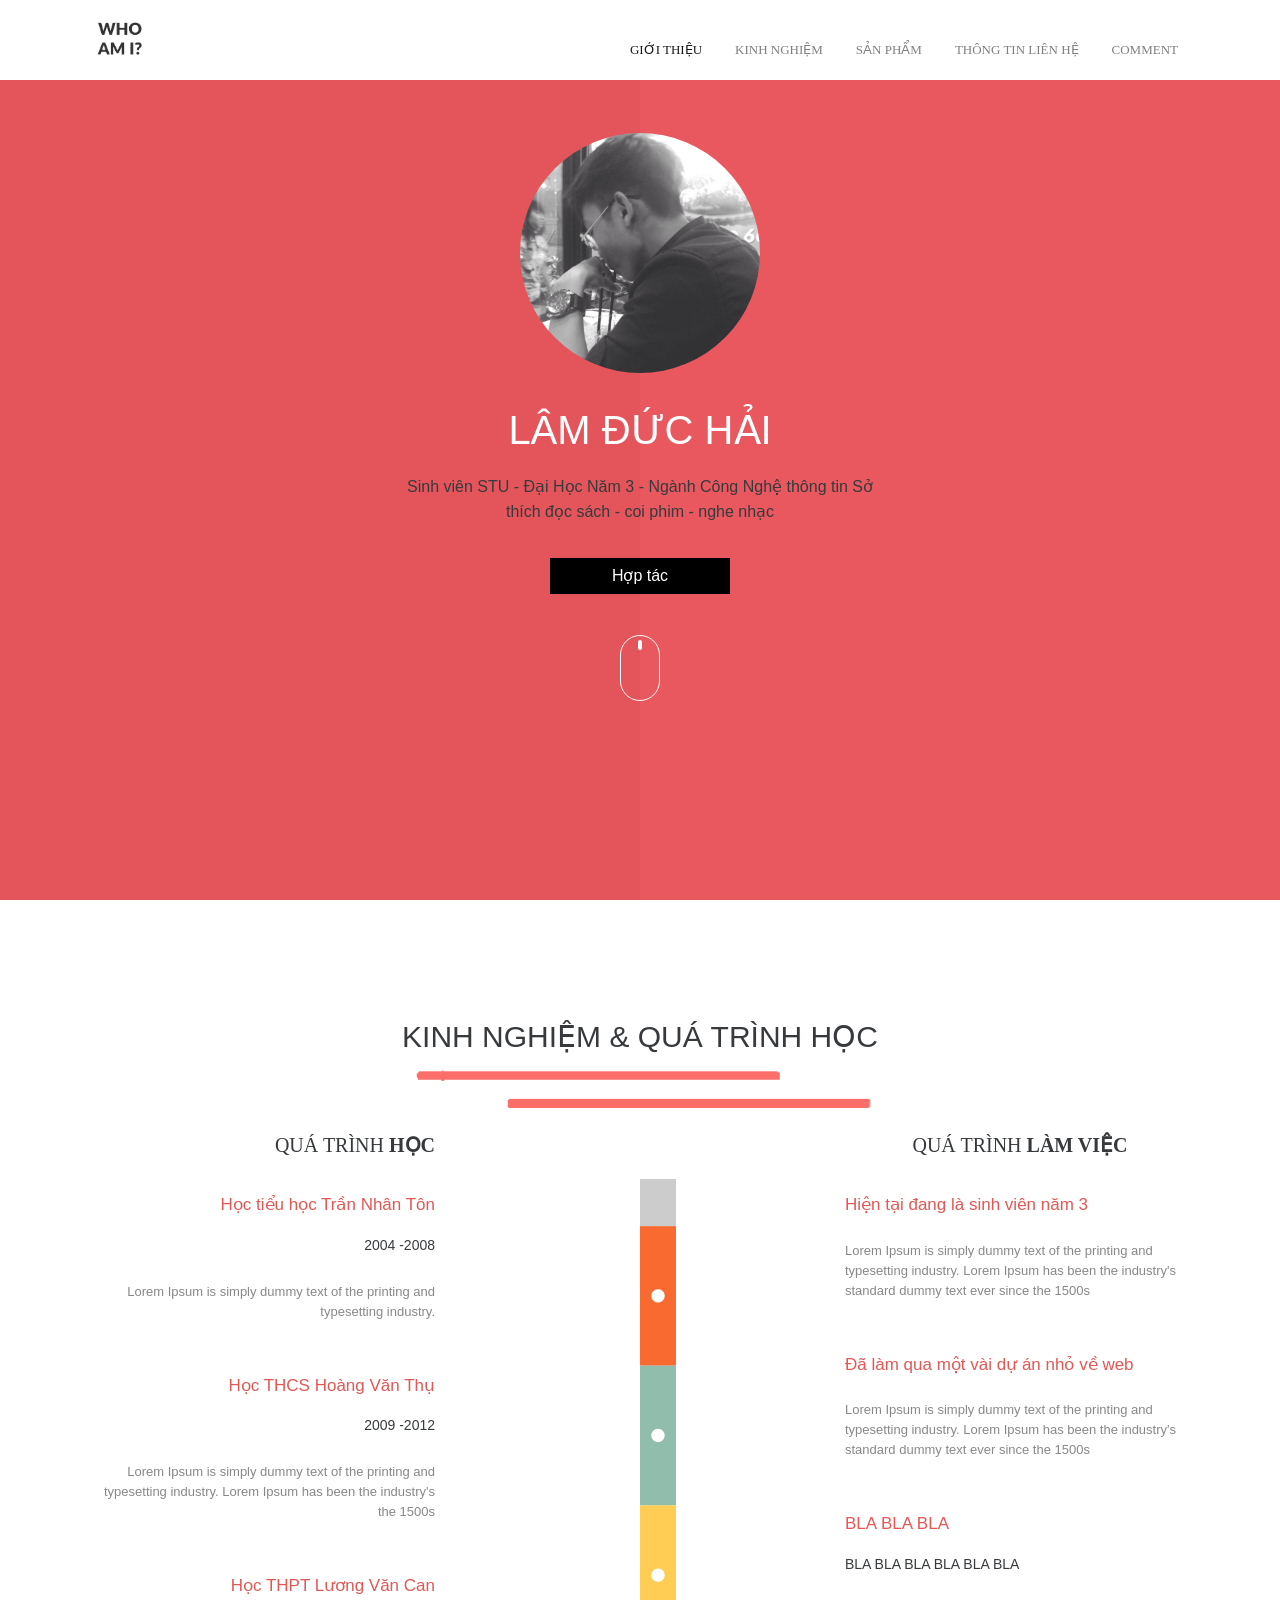
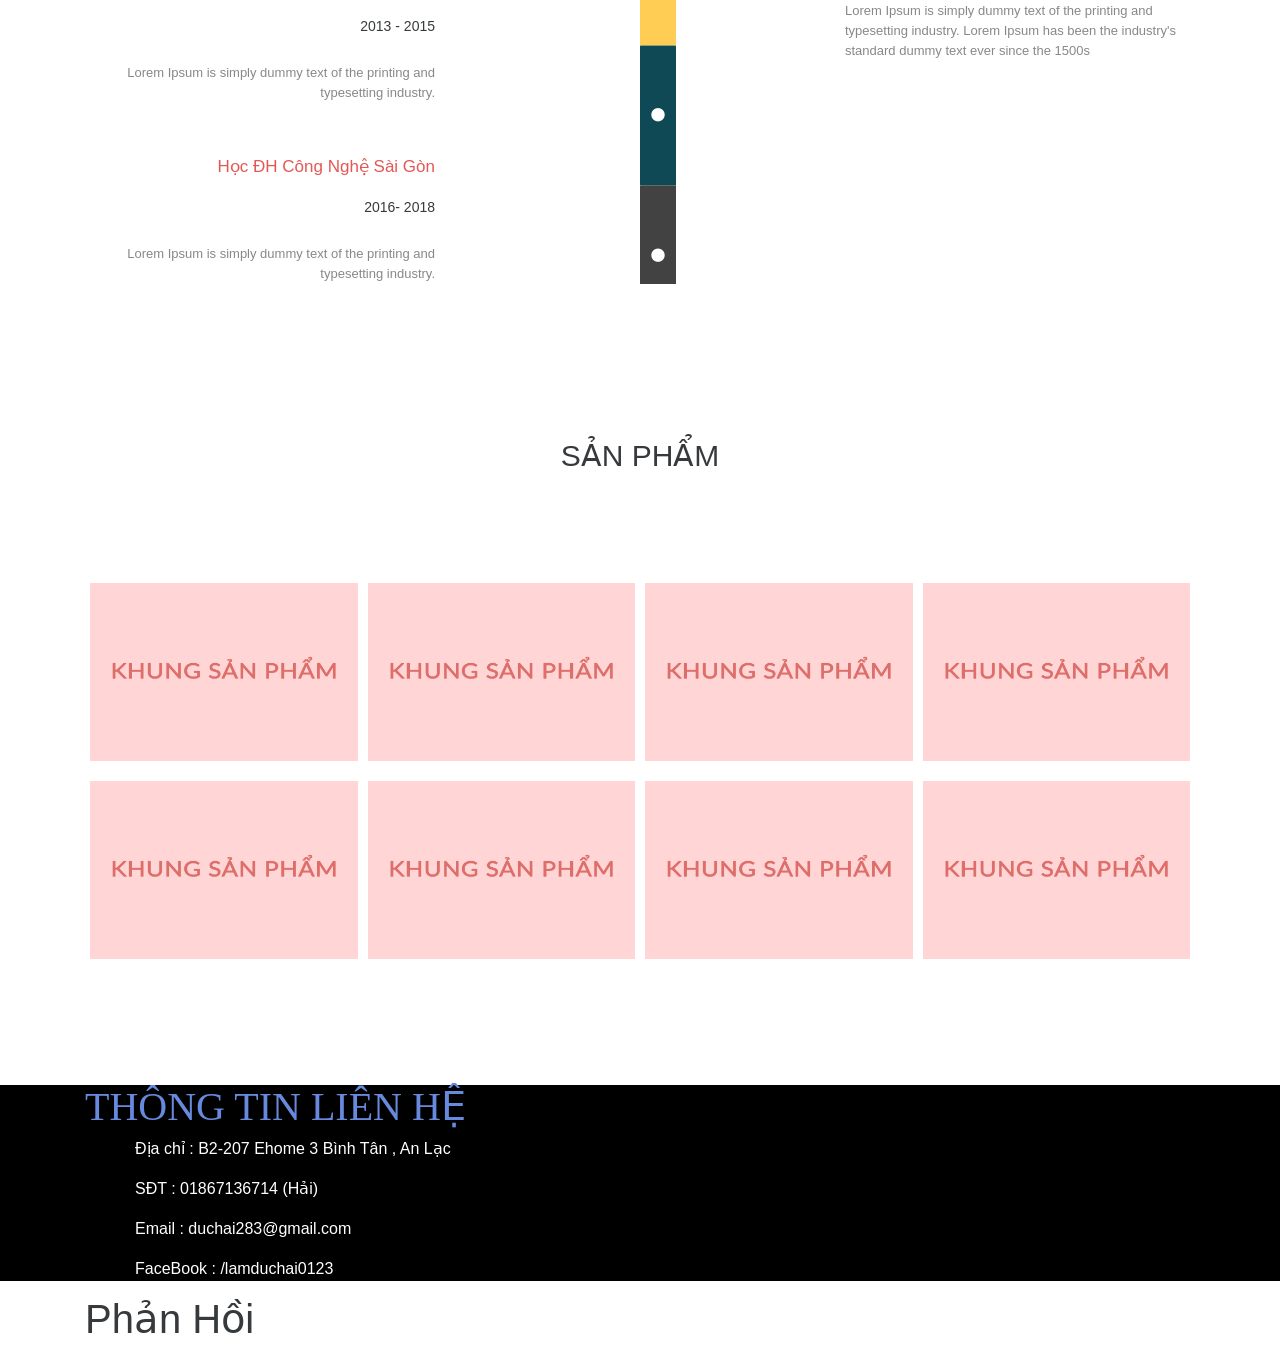
==== index.html @ f9845256 "abc" ====
<!DOCTYPE html>
<html lang="en"><head>
	<title> Example </title>
	<meta charset="utf-8">
	<meta name="viewport" content="width=device-width, initial-scale=1">  
	<script type="text/javascript" src="vendor/bootstrap.js"></script>
	<script type="text/javascript" src="1.js"></script>
	<link rel="stylesheet" href="vendor/bootstrap.css">
	<link rel="stylesheet" href="vendor/font-awesome.css">
	<link rel="stylesheet" href="1.css">
</head>
<body >
<div id="fb-root"></div>
<script>(function(d, s, id) {
  var js, fjs = d.getElementsByTagName(s)[0];
  if (d.getElementById(id)) return;
  js = d.createElement(s); js.id = id;
  js.src = 'https://connect.facebook.net/vi_VN/sdk.js#xfbml=1&version=v3.2&appId=2043495102359963&autoLogAppEvents=1';
  fjs.parentNode.insertBefore(js, fjs);
}(document, 'script', 'facebook-jssdk'));</script>
	<div class="menutop">
		<nav class="navbar navbar-light bg-faded navbar-fixed-top">
			<div class="container">
				<a class="navbar-brand" href="#"><img src="images/logo.png" width="70"alt="logo duchai"></a>
				<ul class="nav navbar-nav float-xs-right">
					<li class="nav-item active">
						<a class="nav-link gt" href="#">Giới thiệu <span class="sr-only">(current)</span></a>
					</li>
					<li class="nav-item">
						<a class="nav-link kn" href="#">Kinh nghiệm</a>
					</li>
					<li class="nav-item">
						<a class="nav-link sp" href="#">Sản phẩm</a>
					</li>
					<li class="nav-item">
						<a class="nav-link tt" href="#">Thông tin liên hệ</a>
					</li>
					<li class="nav-item">
						<a class="nav-link" href="#">Comment</a>
					</li>
				</ul>
			</div>
		</nav>
	</div>
	<div class="khoitt">
		<div class="container text-xs-center">
			<div class="tt">
				<img src="images/avatar.jpg" alt="anh dai dien duchai" width="240" height="240">
				<h2>Lâm Đức Hải</h2>
				<p>Sinh viên STU - Đại Học Năm 3 - Ngành Công Nghệ thông tin Sở thích đọc sách - coi phim - nghe nhạc</p>
				<a href="" class="nuthire btn btn-primary">Hợp tác</a>
				<div class="chuot"></div>
			</div>
		</div>
	</div>
	<div class="fedu">
		<div class="container">
			<div class="row">
				<div class="col-sm-12 tieudeto text-sm-center">
					<h1>Kinh nghiệm & Quá trình học</h1>

				</div>
				<div class="col-sm-4 cot1_3">
					<h2 class="text-sm-right text-xs-right text-xs-center tdnho">Quá trình <span class="dam">học</span></h2>
					
					<div class="khoittnho text-sm-right text-xs-center text-sm-right">
						<h3 class="tieudenho">Học tiểu học Trần Nhân Tôn</h3>
						<span class="motaqt">2004 -2008</span>
						<p>Lorem Ipsum is simply dummy text of the printing and typesetting industry. </p>
					</div>
					<div class="khoittnho text-sm-right text-xs-center">
						<h3 class="tieudenho">Học THCS Hoàng Văn Thụ</h3>
						<span class="motaqt">2009 -2012</span>
						<p>Lorem Ipsum is simply dummy text of the printing and typesetting industry. Lorem Ipsum has been the industry's the 1500s</p>
					</div>
					<div class="khoittnho text-sm-right text-xs-center">
						<h3 class="tieudenho">Học THPT Lương Văn Can</h3>
						<span class="motaqt">2013 - 2015</span>
						<p>Lorem Ipsum is simply dummy text of the printing and typesetting industry. </p>
					</div>
					<div class="khoittnho text-sm-right text-xs-center">
						<h3 class="tieudenho">Học ĐH Công Nghệ Sài Gòn</h3>
						<span class="motaqt">2016- 2018</span>
						<p>Lorem Ipsum is simply dummy text of the printing and typesetting industry. </p>
					</div>
				</div>
				<div class="col-sm-4 cot2_3">

				</div>
				<div class="col-sm-4 cot1_3">
					<h2 class="tdnho text-xs-center">Quá trình <span class="dam">làm việc</span></h2>
					
					<div class="khoittnho text-sm-left text-xs-center">
						<h3 class="tieudenho">Hiện tại đang là sinh viên năm 3</h3>
						<span class="motaqt"></span>
						<p>Lorem Ipsum is simply dummy text of the printing and typesetting industry. Lorem Ipsum has been the industry's standard dummy text ever since the 1500s</p>
					</div>
					<div class="khoittnho text-sm-left text-xs-center">
						<h3 class="tieudenho">Đã làm qua một vài dự án nhỏ về web</h3>
						<span class="motaqt"></span>
						<p>Lorem Ipsum is simply dummy text of the printing and typesetting industry. Lorem Ipsum has been the industry's standard dummy text ever since the 1500s</p>
					</div>
					<div class="khoittnho text-sm-left text-xs-center">
						<h3 class="tieudenho">BLA BLA BLA</h3>
						<span class="motaqt">BLA BLA BLA BLA BLA BLA</span>
						<p>Lorem Ipsum is simply dummy text of the printing and typesetting industry. Lorem Ipsum has been the industry's standard dummy text ever since the 1500s</p>
					</div>
				</div>
			</div>
		</div>
		<div class="khoisp">
			<div class="container">
				<div class="row">
					<div class="col-sm-12 tieudeto text-sm-center text-xs-center">
						<h1>Sản phẩm</h1>
					</div>
					<div class="col-sm-12 products">
						<ul>
							<li><a href=""><img src="images/Nike1.jpg" alt=""></a></li>
							<li><a href=""><img src="images/Nike1.jpg" alt=""></a></li>
							<li><a href=""><img src="images/Nike1.jpg" alt=""></a></li>
							<li><a href=""><img src="images/Nike1.jpg" alt=""></a></li>
							<li><a href=""><img src="images/Nike1.jpg" alt=""></a></li>
							<li><a href=""><img src="images/Nike1.jpg" alt=""></a></li>
							<li><a href=""><img src="images/Nike1.jpg" alt=""></a></li>
							<li><a href=""><img src="images/Nike1.jpg" alt=""></a></li>
						</ul>
					</div>
				</div>
			</div>
		</div>
			<div class="footer2">
				<!-- Begin page content -->
				<div class="container">
					<div class="mt-1">
						<h1 style="text-transform: uppercase;color:#688ade;font-family: segoe ui;font-size: 40px;">Thông Tin Liên Hệ</h1>
					</div>
					<p >Địa chỉ : B2-207 Ehome 3 Bình Tân , An Lạc</p>
					<p>SĐT : 01867136714 (Hải)</p>
					<p>Email : duchai283@gmail.com</p>
					<p>FaceBook : /lamduchai0123</p>
				</div>
			</div>
			<div class="khoicomment">
				<div class="container">
					<div class="row">
						<div class="col-sm-12">
							<h1 class="text-cs-center">
								Phản Hồi
							</h1>
							<div class="col-sm-8 push-sm-2">
								<div class="fb-comments" data-href="https://duchai2803.github.io/" data-width="576" data-numposts="10"></div>
							</div>
						</div>
					</div>
				</div>
			</div>
		</body>
		</html>
---- 1.css ----
*{margin: 0; padding: 0;}

.products {
    width: 100%;
    margin-top: 20px;
    margin: auto;
    margin-bottom: 100px;
}

.products ul li {
    float: left;
    list-style: none;
    width: 25%;
    padding: 10px 5px;
}

.products img {
    width: 100%;
}

.footer2 {
    background: black;
    color: white;
}

.footer2 p {
    padding-left: 50px;
}

.chuot {
    position: absolute;
    width: 40px;
    height: 66px;
    border: 1px solid white;
    border-radius: 30px;
    left: 50%;
    bottom: -18%;
    margin-left: -20px;
    z-index: 2;
}

.chuot:hover {
    cursor: pointer;
}

.chuot:after {
    content: "";
    width: 4px;
    height: 10px;
    background: white;
    position: absolute;
    top: 4px;
    border-radius: 15px;
    margin-left: -2px;
}

.cot2_3 {
    background: url("images/line.png") no-repeat top -200px center;
    height: 750px;
}

.khoittnho p {
    font-size: 13px;
    line-height: 20px;
    color: #888888;
}

.khoittnho {
    margin-bottom: 55px;
}

span.motaqt {
    display: block;
    margin-bottom: 26px;
    font-size: 14px;
}

.khoittnho h3.tieudenho {
    color: #e35855;
    font-size: 17px;
    margin-bottom: 20px;
}

.tdnho {
    font-weight: normal;
    font-size: 20px;
    font-family: segoe ui;
    text-transform: uppercase;
    margin-bottom: 40px;
}

.dam {
    font-weight: bold;
}

.tieudeto {
    margin-top: 120px;
    margin-bottom:80px;
}

.tieudeto h1 {
    display: inline;
    background: url("images/ke.png") no-repeat left bottom -27px;
    background-size: contain;
    text-transform: uppercase;
    font-size: 30px;
    padding-bottom: 55px;
}

.col-sm-12.tieudeto.text-xs-center {
    margin: 100px 0;
}

.cot2_3 img {
    margin-left: -80px;
    height: 1300px;
    margin-top: -60px;
}

a.nuthire.btn.btn-primary {
    border: none;
    border-radius: 0;
    width: 180px;
    background: black;
}

.tt p {
    color: #373a3c;
    font-size: 16px;
    line-height: 25px;
    width: 42%;
    margin: auto;
    margin-bottom: 34px;
}

.tt h2 {
    font-size: 40px;
    text-transform: uppercase;
    color: white;
    margin-bottom: 22px;
}

.tt img {
	margin-bottom:35px;
 	border-radius:50%;
}
.tt {
    position: relative;
    padding-top: 12%;
}

.khoitt {
    width: 100%;
    height: 100%;
    background: #e9585f;
}

.khoitt:before {
    content: "";
    position: absolute;
    top: 0;
    left: 0;
    background: #e4555b;
    width: 50%;
    height: 100%;
}

body,html {
    width: 100%;
    height: 100%;
}

li.nav-item {
    margin: 0 17px;
}

a.nav-link {
    font-family: serif;
    font-size: 13px;
    text-transform: uppercase;
    color: #101010;
}

ul.nav.navbar-nav.float-xs-right {
    margin-top: 33px;
}

nav.navbar.navbar-light.bg-faded {
    margin: 0;
    padding: 0;
    height: 80px;
}

nav.navbar.navbar-light.bg-faded.navbar-fixed-top {
    background: white;
} 
@media (max-width: 765px){
	*{}

.cot2_3 {
    height: 250px;
    background-image: url("images/line2.png");
    background-position-y: 50%;
}

.tt p {
    width: 70%;
}

.tt img {
    margin-top: 150px;
    border-radius: 50%;
    margin-bottom: 23px;
    width: 200px;
    height: 200px;
}

li.nav-item {
    margin: 0px 32px 0 0;
}

a.nav-link {
    display: inline!important;
}

ul.nav.navbar-nav.float-xs-right {
    text-align: center;
    background: white;
    border-top: 1px solid lightgray;
    width: 110.2%;
    margin: 0;
    position: relative;
    left: 15px;
    padding: 10px 5px;
}

li.nav-item {
    display: inline!important;
    float: none!important;
}

ul.nav.navbar-nav.float-xs-right {
    margin-top: 0;
}

a.navbar-brand {
    text-align: center;
    width: 100%;
    display: block;
}
}
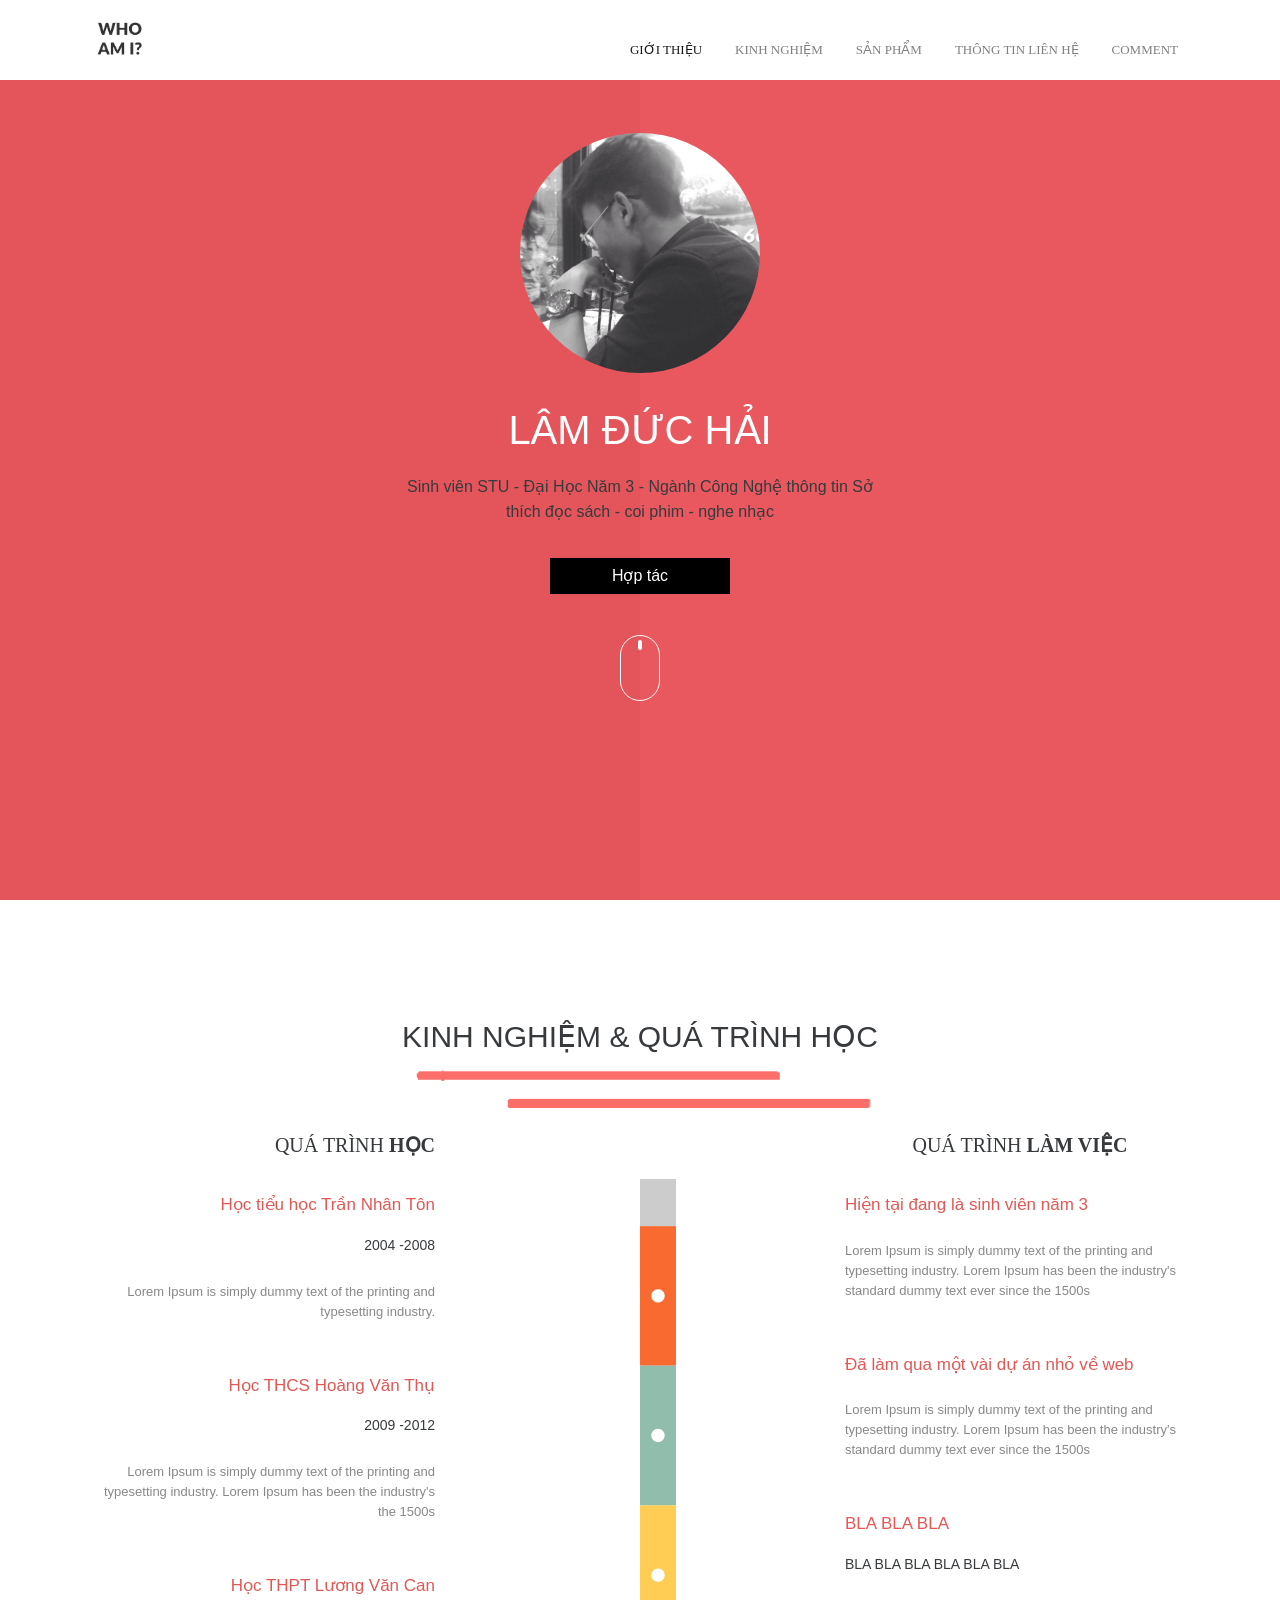
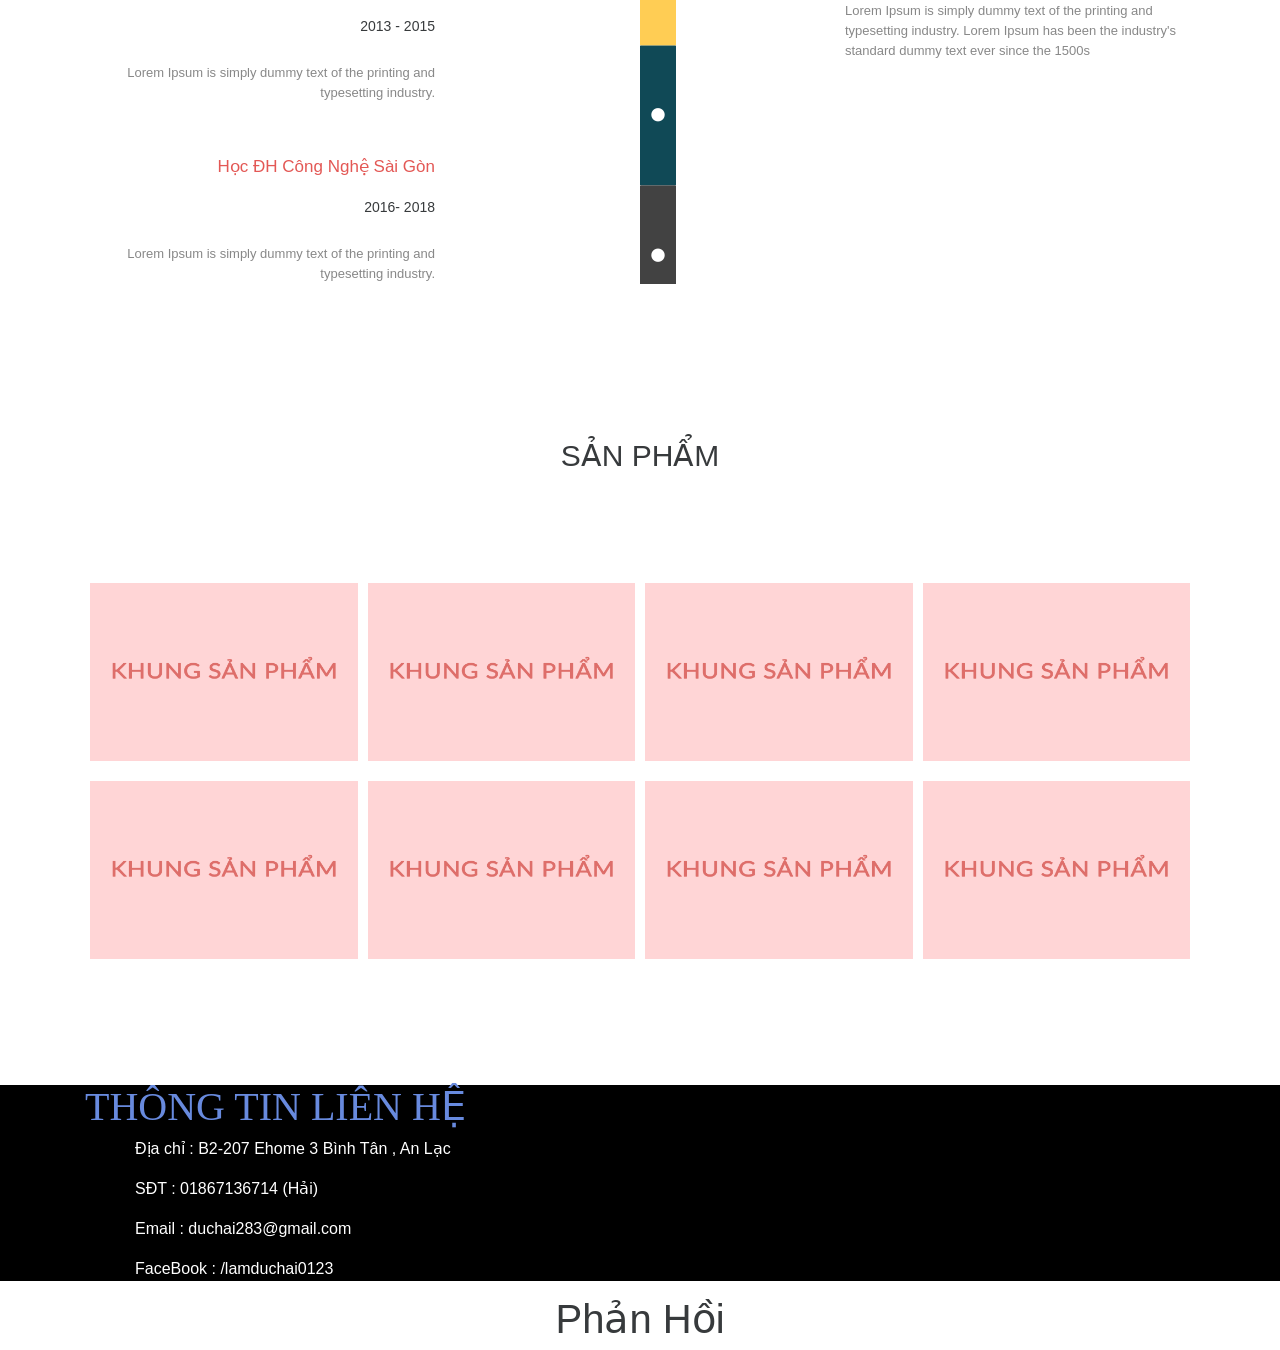
==== commit 266d6d5e: "html" ====
--- a/index.html
+++ b/index.html
@@ -145,7 +145,7 @@
 				<div class="container">
 					<div class="row">
 						<div class="col-sm-12">
-							<h1 class="text-cs-center">
+							<h1 class="text-xs-center">
 								Phản Hồi
 							</h1>
 							<div class="col-sm-8 push-sm-2">
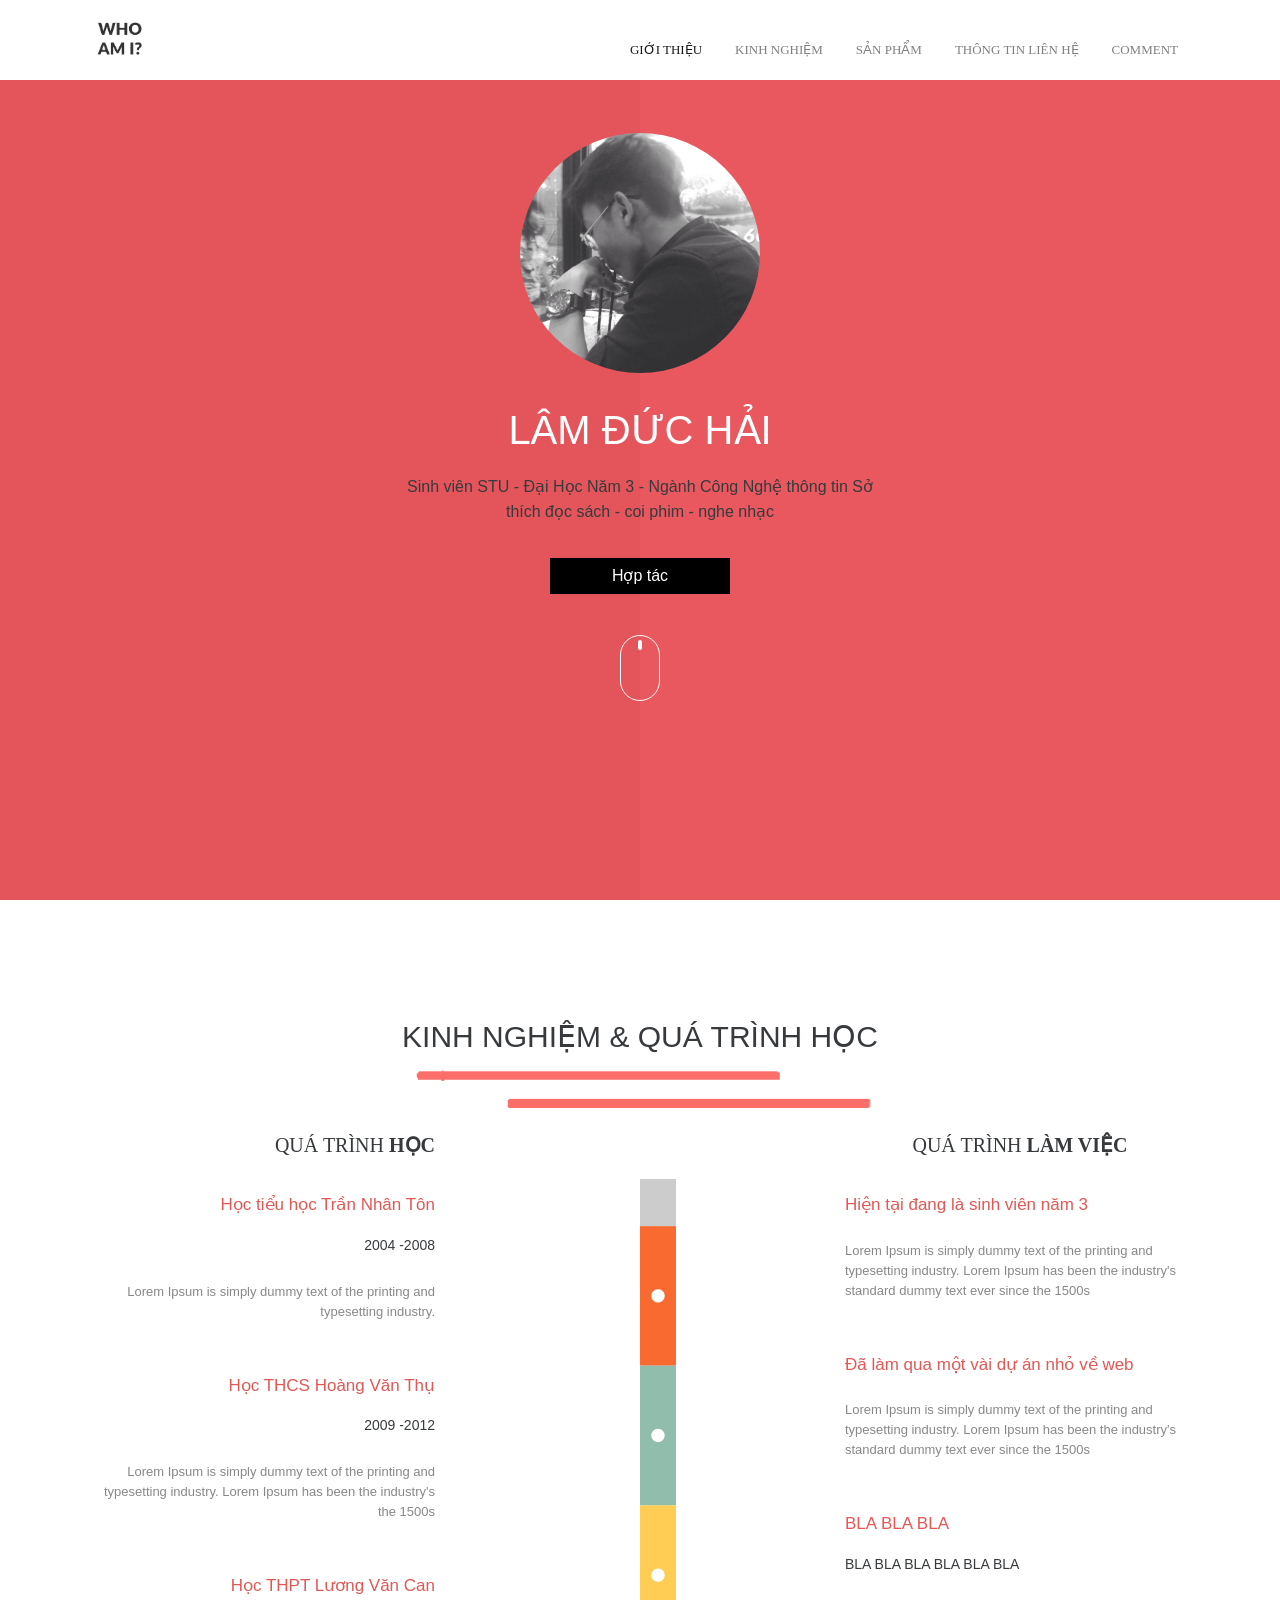
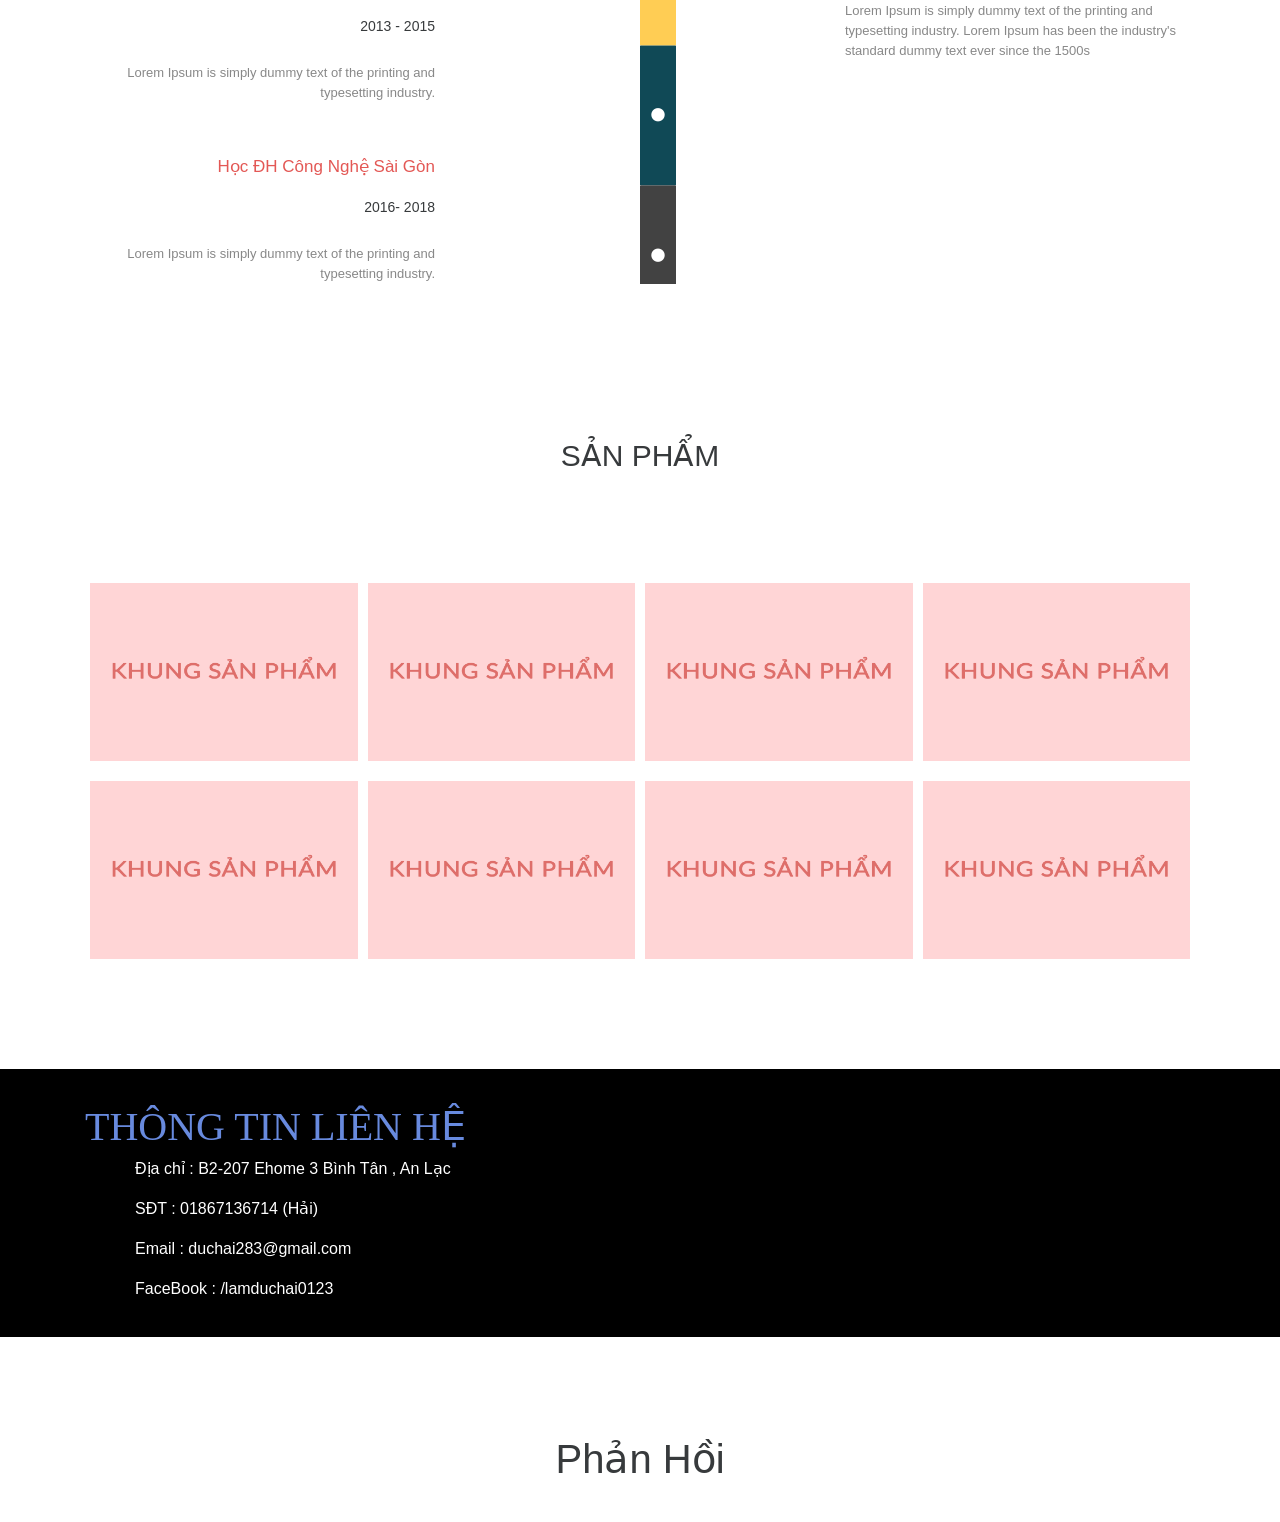
==== commit 430de64c: "abc" ====
--- a/index.html
+++ b/index.html
@@ -129,7 +129,7 @@
 				</div>
 			</div>
 		</div>
-			<div class="footer2">
+			<div class="footer2" style="">
 				<!-- Begin page content -->
 				<div class="container">
 					<div class="mt-1">
@@ -141,11 +141,11 @@
 					<p>FaceBook : /lamduchai0123</p>
 				</div>
 			</div>
-			<div class="khoicomment">
+			<div class="khoicomment" style="margin:100px 0">
 				<div class="container">
 					<div class="row">
 						<div class="col-sm-12">
-							<h1 class="text-xs-center">
+							<h1 class="text-xs-center" style="margin-bottom: 40px">
 								Phản Hồi
 							</h1>
 							<div class="col-sm-8 push-sm-2">
--- a/1.css
+++ b/1.css
@@ -21,6 +21,7 @@
 .footer2 {
     background: black;
     color: white;
+    padding: 20px 0;
 }
 
 .footer2 p {
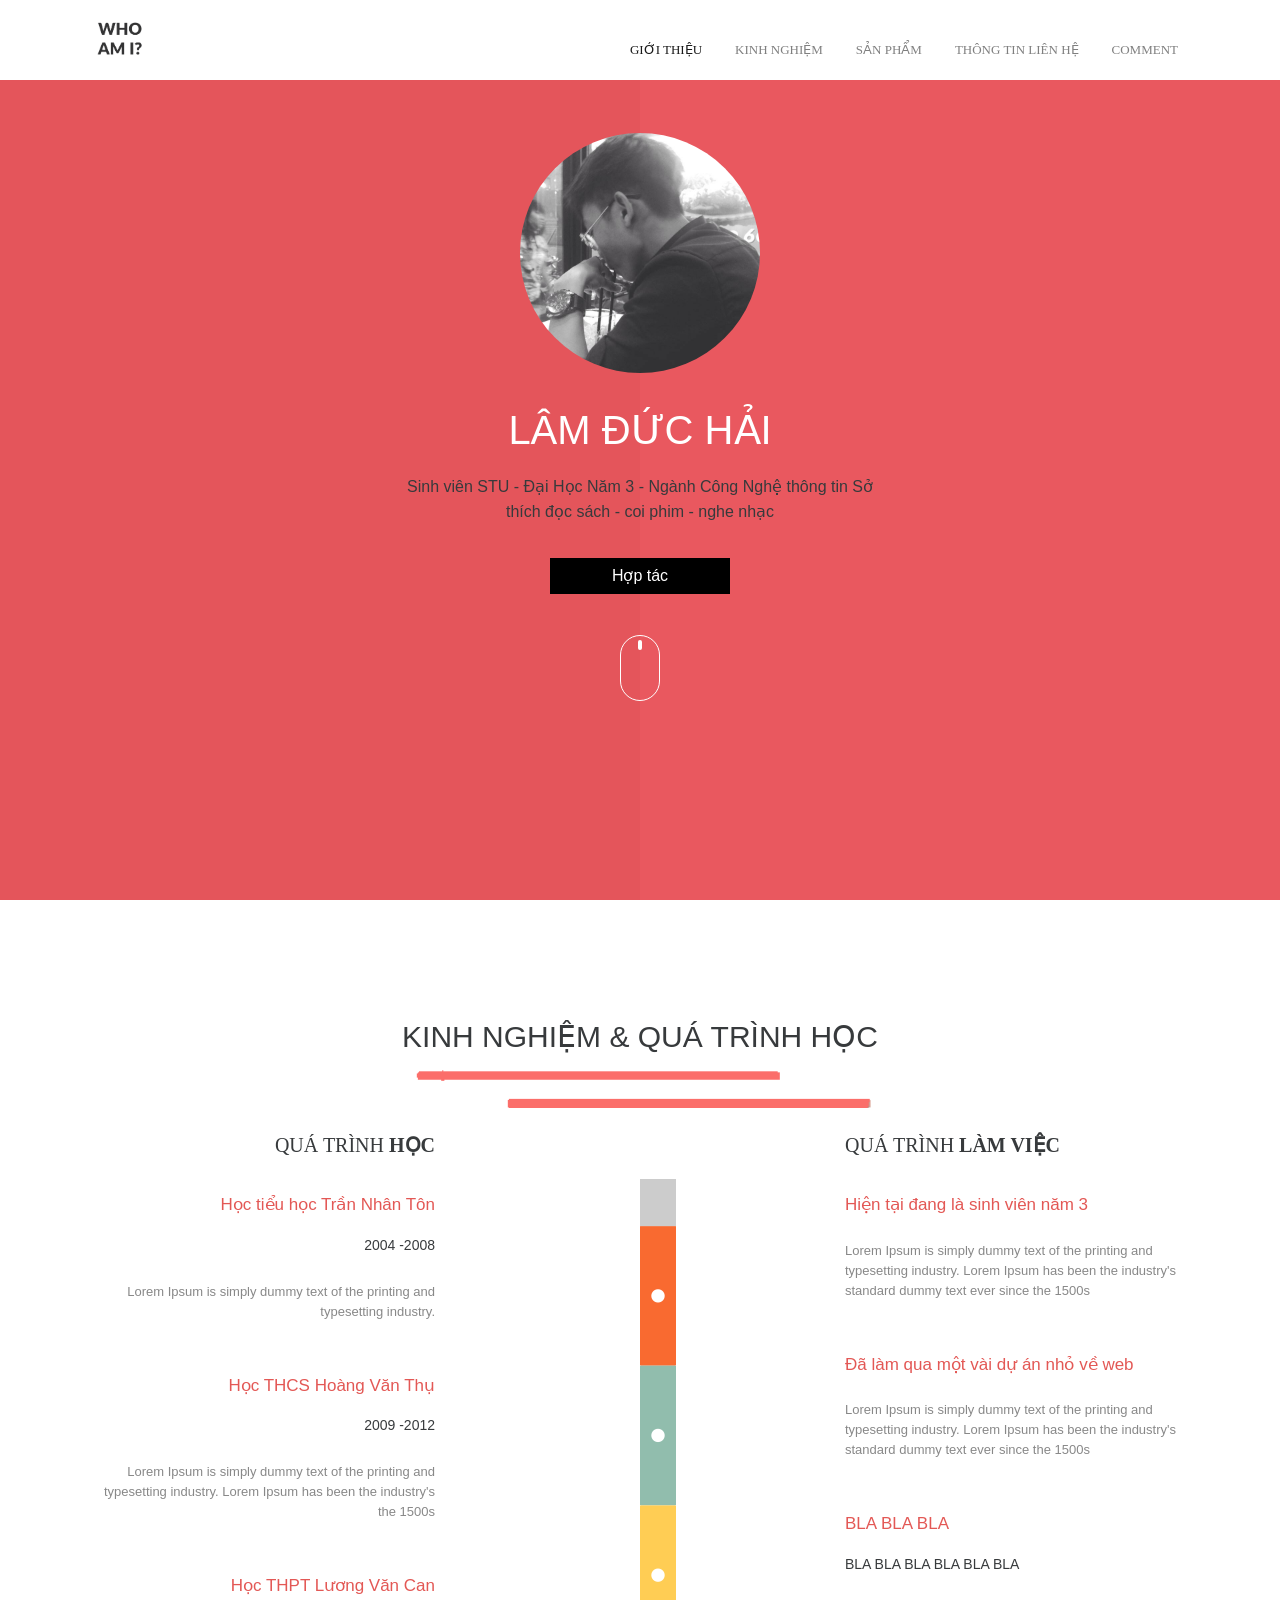
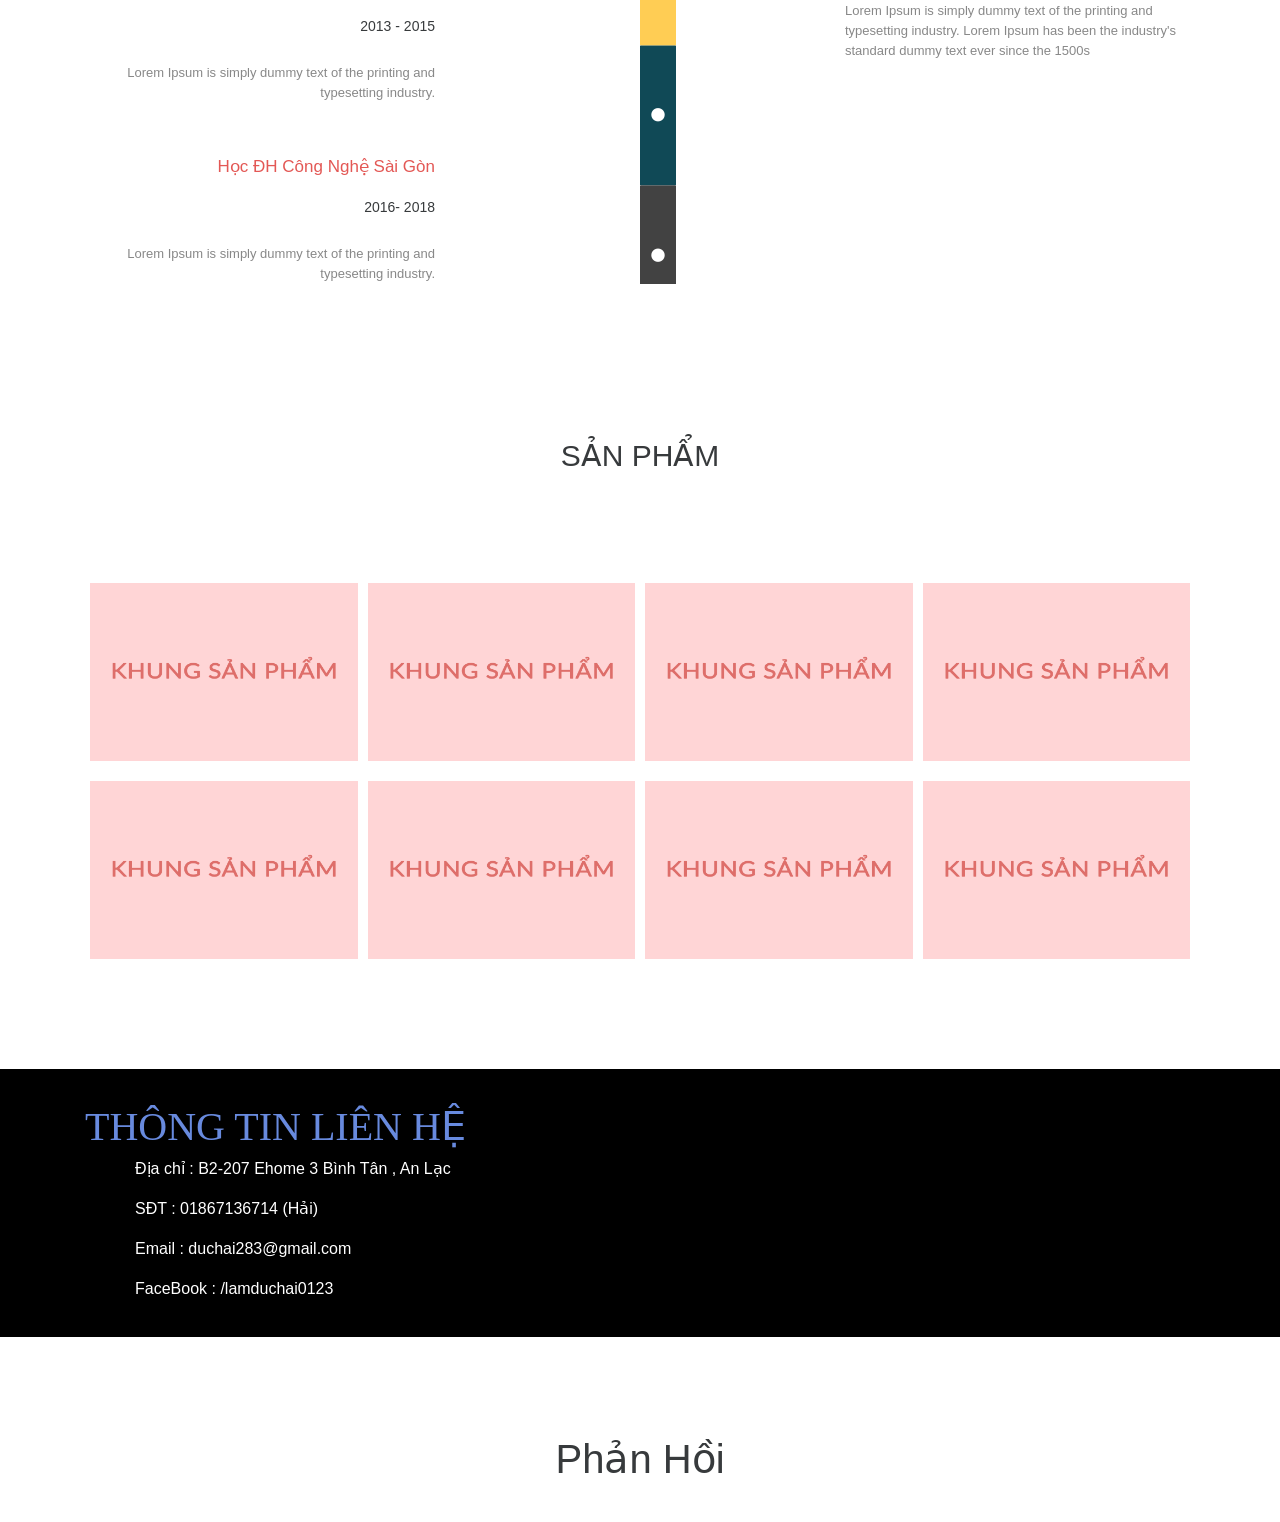
==== commit 7fa848ea: "html" ====
--- a/index.html
+++ b/index.html
@@ -36,7 +36,7 @@
 						<a class="nav-link tt" href="#">Thông tin liên hệ</a>
 					</li>
 					<li class="nav-item">
-						<a class="nav-link" href="#">Comment</a>
+						<a class="nav-link cm" href="#">Comment</a>
 					</li>
 				</ul>
 			</div>
@@ -88,7 +88,7 @@
 
 				</div>
 				<div class="col-sm-4 cot1_3">
-					<h2 class="tdnho text-xs-center">Quá trình <span class="dam">làm việc</span></h2>
+					<h2 class="tdnho text-xs-center text-sm-left">Quá trình <span class="dam">làm việc</span></h2>
 					
 					<div class="khoittnho text-sm-left text-xs-center">
 						<h3 class="tieudenho">Hiện tại đang là sinh viên năm 3</h3>
@@ -129,6 +129,7 @@
 				</div>
 			</div>
 		</div>
+		<div class="abc"></div>
 			<div class="footer2" style="">
 				<!-- Begin page content -->
 				<div class="container">
@@ -148,7 +149,7 @@
 							<h1 class="text-xs-center" style="margin-bottom: 40px">
 								Phản Hồi
 							</h1>
-							<div class="col-sm-8 push-sm-2">
+							<div class="col-sm-8 push-sm-3">
 								<div class="fb-comments" data-href="https://duchai2803.github.io/" data-width="576" data-numposts="10"></div>
 							</div>
 						</div>
